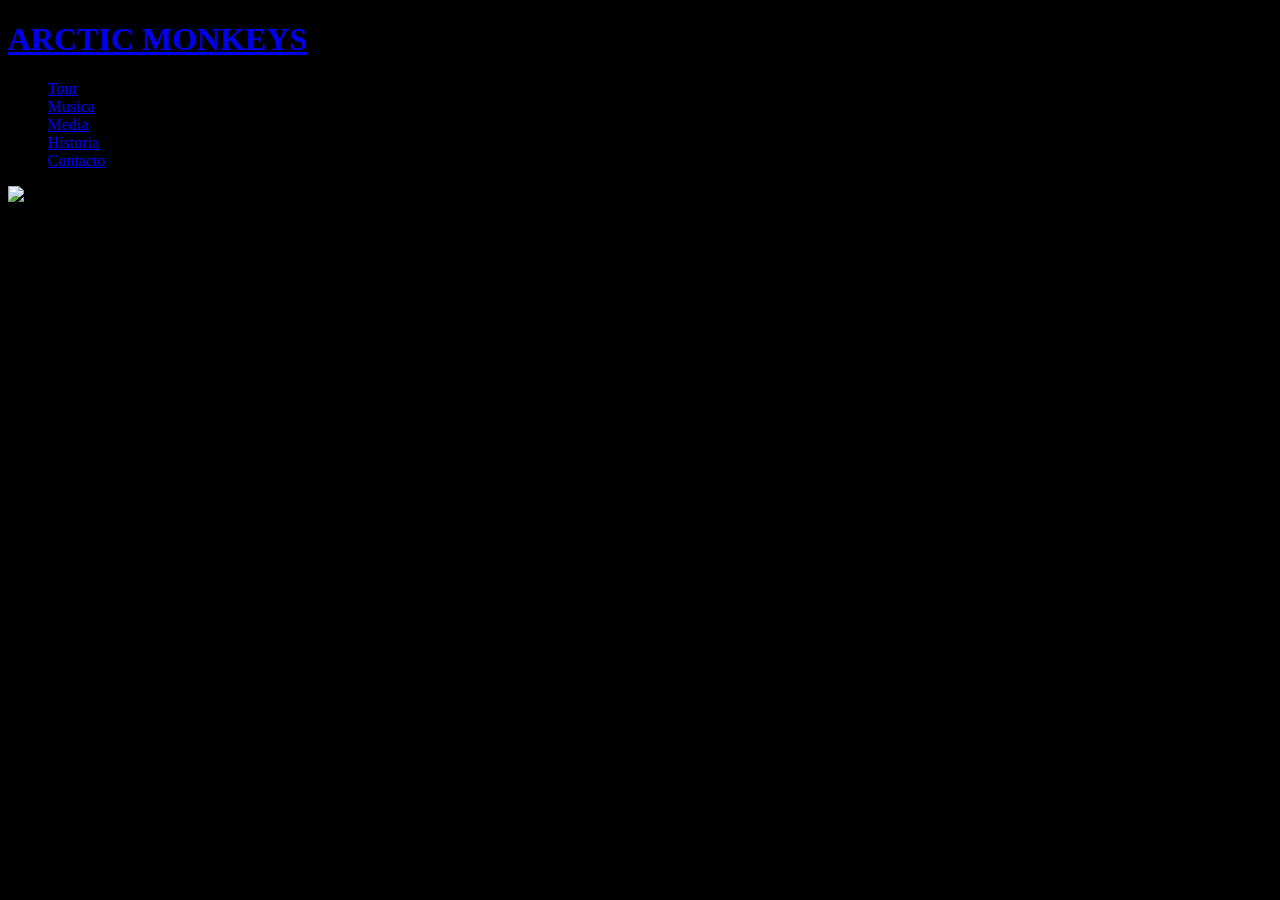
==== index.html @ 4eb09d24 "Commit inicial agregando estilos" ====
<!DOCTYPE html>
<html>
<head>
	<meta charset="utf-8">
	<meta name=description content="">
	<meta name=viewport content="width=device-width, initial-scale=1">
	<link rel="stylesheet" href="https://cdn.jsdelivr.net/npm/bootstrap@4.5.3/dist/css/bootstrap.min.css" integrity="sha384-TX8t27EcRE3e/ihU7zmQxVncDAy5uIKz4rEkgIXeMed4M0jlfIDPvg6uqKI2xXr2" crossorigin="anonymous">
	<link rel="stylesheet" type="text/css" href="css/estilos.css">
	<title>Arctic Monkeys</title>
</head>
<body>
<!-- HEADER -->
<header class="header">
	<h1>
		<a href="index.html">ARCTIC MONKEYS</a> 
	</h1>
	<nav>
	  <ul>
        <li><a href="tour.html">Tour</a></li>
        <li><a href="musica.html">Musica</a></li>
        <li><a href="media.html">Media</a></li>
        <li><a href="historia.html">Historia</a></li>
        <li><a href="contacto.html">Contacto</a></li>
    </ul>
	</nav>
</header>
<!-- CONTENIDO -->
<div>
	<img class="imgagenFondo" src="https://via.placeholder.com/900" alt="fondo">
</div>
<!-- FOOTER -->
<footer>
	<div>
		<p>Redes Sociales</p>
	</div>
	<div>
		<p>Agustin Quiroga - Desarrollo Web 2021</p>
	</div>
</footer>
<!-- SCRIPTS -->
<script src="https://code.jquery.com/jquery-3.5.1.slim.min.js" integrity="sha384-DfXdz2htPH0lsSSs5nCTpuj/zy4C+OGpamoFVy38MVBnE+IbbVYUew+OrCXaRkfj" crossorigin="anonymous"></script>
<script src="https://cdn.jsdelivr.net/npm/bootstrap@4.5.3/dist/js/bootstrap.bundle.min.js" integrity="sha384-ho+j7jyWK8fNQe+A12Hb8AhRq26LrZ/JpcUGGOn+Y7RsweNrtN/tE3MoK7ZeZDyx" crossorigin="anonymous"></script>
</body>
</html>
---- css/estilos.css ----
@import url("https://fonts.googleapis.com/css2?family=STIX+Two+Math&display=swap");
/* line 2, ../../Trabajo Final/scss/estilos.scss */
body {
  /*background-image: url(https://data.whicdn.com/images/183105891/original.jpg);
	background-attachment: scroll;
	background-repeat: round;
	background-position: center;*/
  font-family: BlinkMacSystemFont;
  background-color: black;
}

/* ------- TITULO PRINCIPAL ----- */
/* line 11, ../../Trabajo Final/scss/estilos.scss */
.misTitulos {
  margin-top: 4rem;
  font-style: italic;
  color: #ffffff;
  letter-spacing: 5px;
  text-align: center;
  font-size: 3.1rem;
  letter-spacing: 10px;
}

/* -------  FECHAS ------- */
/* line 21, ../../Trabajo Final/scss/estilos.scss */
.seccionTour {
  margin-top: 4rem;
  box-shadow: 0px 0px 5px 0px #f48c06;
  padding: 0px;
}

/* line 26, ../../Trabajo Final/scss/estilos.scss */
.fechas {
  height: 80px;
  text-align: center;
  background-color: black;
  color: #ffffff;
  font-style: italic;
  font-size: 1.2rem;
  letter-spacing: 2px;
  font-weight: 500;
}

/* line 36, ../../Trabajo Final/scss/estilos.scss */
.fechas:hover {
  background-color: white;
  color: black;
}

/* line 40, ../../Trabajo Final/scss/estilos.scss */
.enlacesTickets a {
  text-decoration: none;
  color: #f48c06;
}

/* line 44, ../../Trabajo Final/scss/estilos.scss */
.enlacesTickets a:hover {
  font-weight: 700;
  font-size: 1.25rem;
}

/*# sourceMappingURL=estilos.css.map */
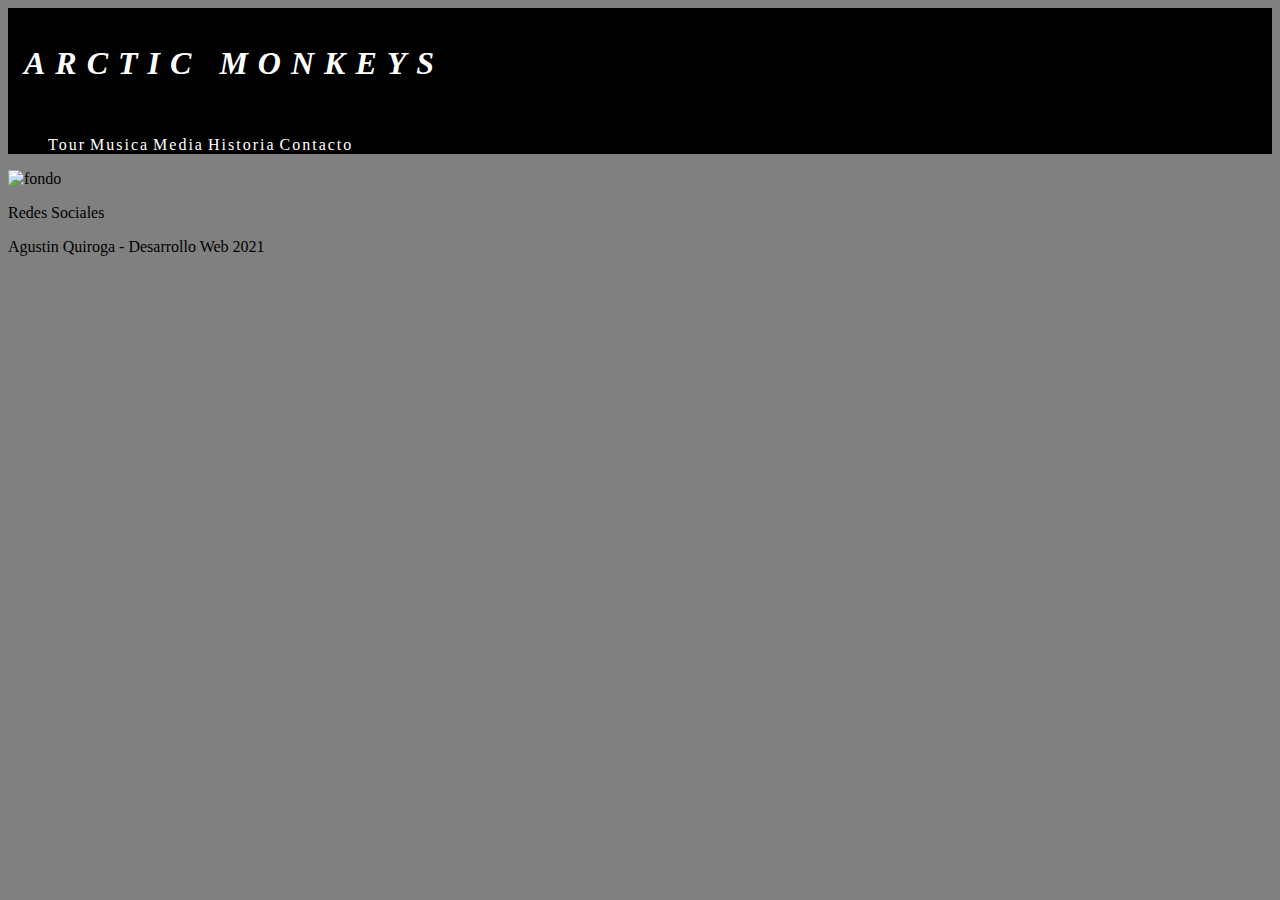
==== commit 780f5014: "mejorando el responsive" ====
--- a/index.html
+++ b/index.html
@@ -11,10 +11,10 @@
 <body>
 <!-- HEADER -->
 <header class="header">
-	<h1>
+	<h1 class="tituloHeader">
 		<a href="index.html">ARCTIC MONKEYS</a> 
 	</h1>
-	<nav>
+	<nav class="lista">
 	  <ul>
         <li><a href="tour.html">Tour</a></li>
         <li><a href="musica.html">Musica</a></li>
--- a/css/estilos.css
+++ b/css/estilos.css
@@ -1,35 +1,56 @@
 @import url("https://fonts.googleapis.com/css2?family=STIX+Two+Math&display=swap");
-/* line 2, ../../Trabajo Final/scss/estilos.scss */
 body {
   /*background-image: url(https://data.whicdn.com/images/183105891/original.jpg);
 	background-attachment: scroll;
 	background-repeat: round;
 	background-position: center;*/
   font-family: BlinkMacSystemFont;
+  background-color: grey;
+}
+
+/* ------- HEADER --------- */
+.header {
   background-color: black;
 }
 
-/* ------- TITULO PRINCIPAL ----- */
-/* line 11, ../../Trabajo Final/scss/estilos.scss */
-.misTitulos {
-  margin-top: 4rem;
+.tituloHeader {
+  display: inline-block;
+  padding: 1rem;
   font-style: italic;
   color: #ffffff;
-  letter-spacing: 5px;
-  text-align: center;
-  font-size: 3.1rem;
+  letter-spacing: 3px;
+  font-size: 2rem;
   letter-spacing: 10px;
 }
 
+.tituloHeader a {
+  text-decoration: none;
+  color: #ffffff;
+}
+
+.lista ul li {
+  list-style: none;
+  display: inline-block;
+}
+
+.lista ul li a {
+  text-decoration: none;
+  color: #ffffff;
+  letter-spacing: 2px;
+}
+
+ul li a:hover {
+  text-decoration: line-through;
+}
+
+/* ------- TITULO PRINCIPAL ----- */
 /* -------  FECHAS ------- */
-/* line 21, ../../Trabajo Final/scss/estilos.scss */
 .seccionTour {
   margin-top: 4rem;
   box-shadow: 0px 0px 5px 0px #f48c06;
   padding: 0px;
 }
 
-/* line 26, ../../Trabajo Final/scss/estilos.scss */
 .fechas {
   height: 80px;
   text-align: center;
@@ -41,22 +62,17 @@
   font-weight: 500;
 }
 
-/* line 36, ../../Trabajo Final/scss/estilos.scss */
 .fechas:hover {
   background-color: white;
   color: black;
 }
 
-/* line 40, ../../Trabajo Final/scss/estilos.scss */
 .enlacesTickets a {
   text-decoration: none;
   color: #f48c06;
 }
 
-/* line 44, ../../Trabajo Final/scss/estilos.scss */
 .enlacesTickets a:hover {
   font-weight: 700;
-  font-size: 1.25rem;
+  font-size: 1.2rem;
 }
-
-/*# sourceMappingURL=estilos.css.map */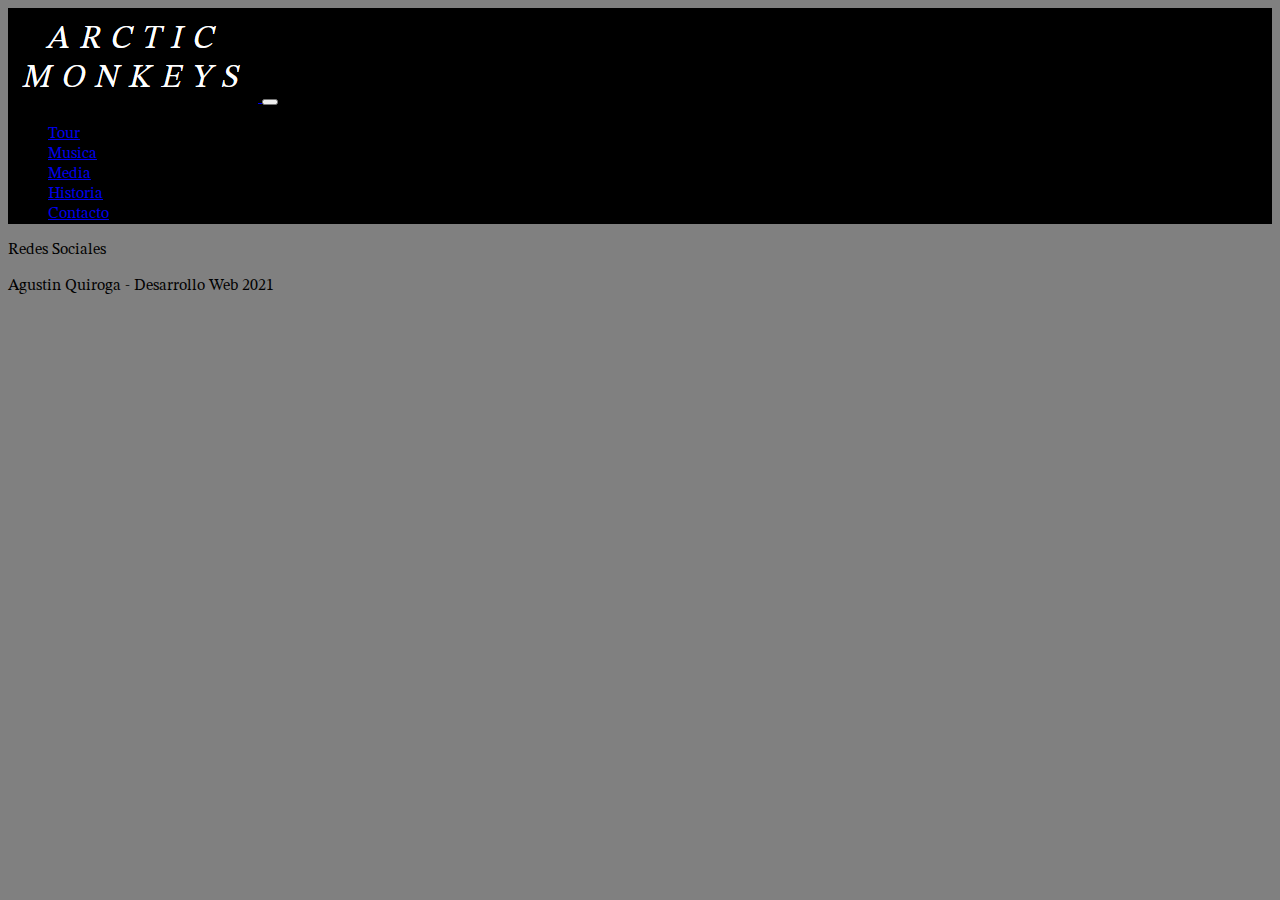
==== commit a8a0b6e0: "mejorando el bootstrap" ====
--- a/index.html
+++ b/index.html
@@ -9,25 +9,37 @@
 	<title>Arctic Monkeys</title>
 </head>
 <body>
+<div class="container-fluid px-0">
 <!-- HEADER -->
-<header class="header">
-	<h1 class="tituloHeader">
-		<a href="index.html">ARCTIC MONKEYS</a> 
-	</h1>
-	<nav class="lista">
-	  <ul>
-        <li><a href="tour.html">Tour</a></li>
-        <li><a href="musica.html">Musica</a></li>
-        <li><a href="media.html">Media</a></li>
-        <li><a href="historia.html">Historia</a></li>
-        <li><a href="contacto.html">Contacto</a></li>
-    </ul>
+	<nav class="navbar navbar-expand-lg navbar-dark bg-dark px-1">
+	  <a class="navbar-brand" href="index.html">
+	  	<img class="logo" src="media/LOGO.png" alt="ArcticMonkeys">
+	  </a>
+	  <button class="navbar-toggler mr-4" type="button" data-toggle="collapse" data-target="#navbarNav" aria-controls="navbarNav" aria-expanded="false" aria-label="Toggle navigation">
+	    <span class="navbar-toggler-icon"></span>
+	  </button>
+	  <div class="collapse navbar-collapse" id="navbarNav">
+	    <ul class="navbar-nav">
+	      <li class="nav-item">
+	        <a class="nav-link" href="tour.html">Tour</a>
+	      </li>
+	      <li class="nav-item">
+	        <a class="nav-link" href="musica.html">Musica</a>
+	      </li>
+	      <li class="nav-item">
+	        <a class="nav-link" href="media.html">Media</a>
+	      </li>
+	      <li class="nav-item">
+	        <a class="nav-link" href="historia.html">Historia</a>
+	      </li>
+	      <li class="nav-item">
+	        <a class="nav-link" href="contacto.html">Contacto</a>
+	      </li>
+	    </ul>
+	  </div>
 	</nav>
-</header>
 <!-- CONTENIDO -->
-<div>
-	<img class="imgagenFondo" src="https://via.placeholder.com/900" alt="fondo">
-</div>
+
 <!-- FOOTER -->
 <footer>
 	<div>
@@ -37,6 +49,7 @@
 		<p>Agustin Quiroga - Desarrollo Web 2021</p>
 	</div>
 </footer>
+</div>
 <!-- SCRIPTS -->
 <script src="https://code.jquery.com/jquery-3.5.1.slim.min.js" integrity="sha384-DfXdz2htPH0lsSSs5nCTpuj/zy4C+OGpamoFVy38MVBnE+IbbVYUew+OrCXaRkfj" crossorigin="anonymous"></script>
 <script src="https://cdn.jsdelivr.net/npm/bootstrap@4.5.3/dist/js/bootstrap.bundle.min.js" integrity="sha384-ho+j7jyWK8fNQe+A12Hb8AhRq26LrZ/JpcUGGOn+Y7RsweNrtN/tE3MoK7ZeZDyx" crossorigin="anonymous"></script>
--- a/css/estilos.css
+++ b/css/estilos.css
@@ -1,65 +1,43 @@
 @import url("https://fonts.googleapis.com/css2?family=STIX+Two+Math&display=swap");
 body {
-  /*background-image: url(https://data.whicdn.com/images/183105891/original.jpg);
-	background-attachment: scroll;
-	background-repeat: round;
-	background-position: center;*/
-  font-family: BlinkMacSystemFont;
+  font-family: 'STIX Two Math', serif;
   background-color: grey;
 }
 
 /* ------- HEADER --------- */
-.header {
+.bg-dark {
+  background-color: #000000 !important;
+}
+
+.navbar .nav-item {
   background-color: black;
 }
 
-.tituloHeader {
-  display: inline-block;
-  padding: 1rem;
-  font-style: italic;
-  color: #ffffff;
-  letter-spacing: 3px;
-  font-size: 2rem;
-  letter-spacing: 10px;
-}
-
-.tituloHeader a {
-  text-decoration: none;
-  color: #ffffff;
-}
-
-.lista ul li {
-  list-style: none;
-  display: inline-block;
-}
-
-.lista ul li a {
-  text-decoration: none;
-  color: #ffffff;
-  letter-spacing: 2px;
-}
-
-ul li a:hover {
-  text-decoration: line-through;
+@media all and (min-width: 768px) {
+  .navbar .nav-item {
+    background-color: transparent;
+  }
 }
 
 /* ------- TITULO PRINCIPAL ----- */
 /* -------  FECHAS ------- */
 .seccionTour {
   margin-top: 4rem;
-  box-shadow: 0px 0px 5px 0px #f48c06;
   padding: 0px;
 }
 
 .fechas {
+  border-bottom-style: solid;
+  border-width: 0.5px;
+  border-color: white;
   height: 80px;
   text-align: center;
   background-color: black;
   color: #ffffff;
   font-style: italic;
-  font-size: 1.2rem;
+  font-size: 1rem;
   letter-spacing: 2px;
-  font-weight: 500;
+  font-weight: 400;
 }
 
 .fechas:hover {
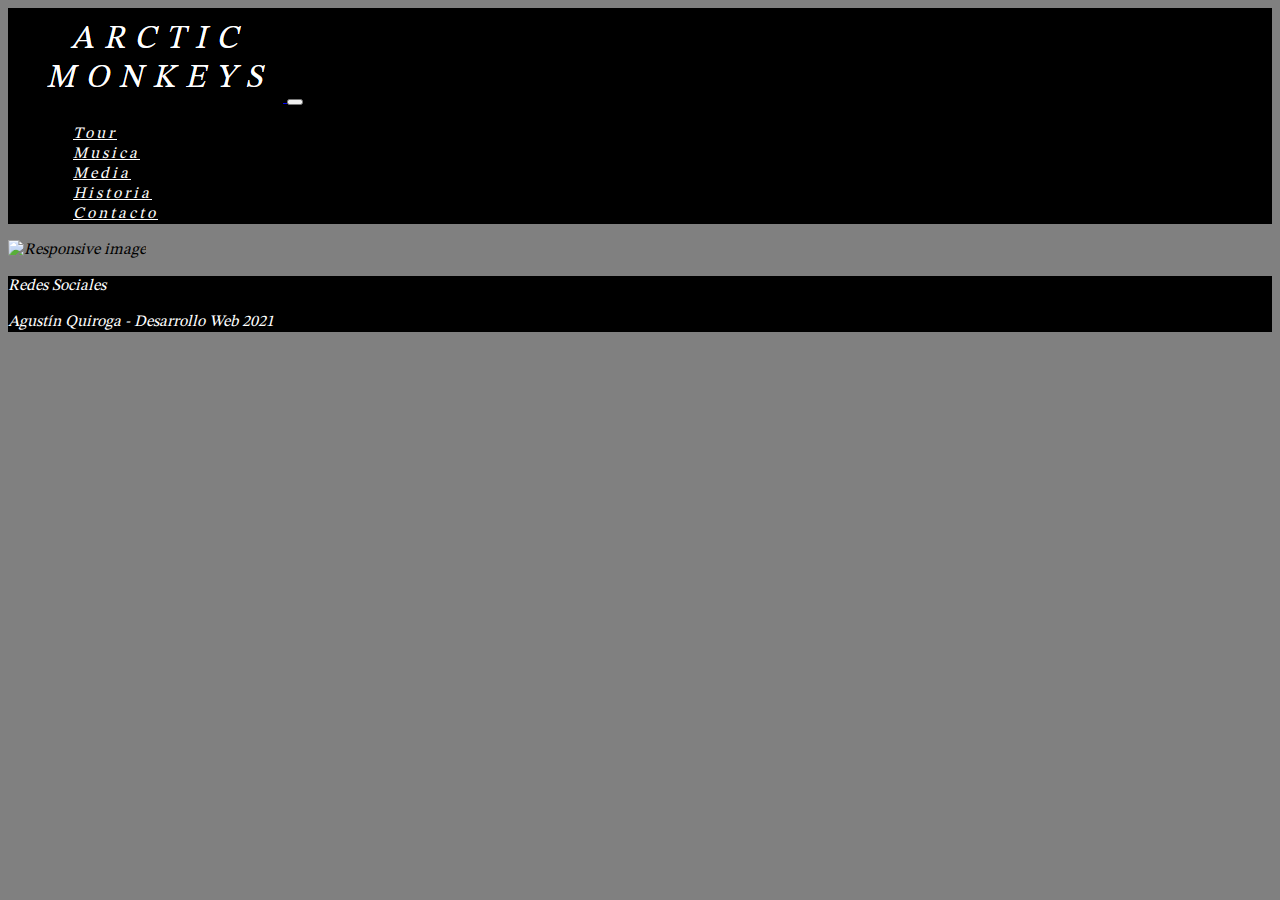
==== commit 36b8730b: "agregando nuevo contenido, imagenes y textos" ====
--- a/index.html
+++ b/index.html
@@ -11,14 +11,14 @@
 <body>
 <div class="container-fluid px-0">
 <!-- HEADER -->
-	<nav class="navbar navbar-expand-lg navbar-dark bg-dark px-1">
-	  <a class="navbar-brand" href="index.html">
+	<nav class="navbar navbar-expand-lg navbar-dark bg-dark">
+	  <a class="navbar-brand m-0" href="index.html">
 	  	<img class="logo" src="media/LOGO.png" alt="ArcticMonkeys">
 	  </a>
-	  <button class="navbar-toggler mr-4" type="button" data-toggle="collapse" data-target="#navbarNav" aria-controls="navbarNav" aria-expanded="false" aria-label="Toggle navigation">
+	  <button class="navbar-toggler m-0" type="button" data-toggle="collapse" data-target="#navbarNav" aria-controls="navbarNav" aria-expanded="false" aria-label="Toggle navigation">
 	    <span class="navbar-toggler-icon"></span>
 	  </button>
-	  <div class="collapse navbar-collapse" id="navbarNav">
+	  <div class="collapse navbar-collapse flex-row-reverse " id="navbarNav">
 	    <ul class="navbar-nav">
 	      <li class="nav-item">
 	        <a class="nav-link" href="tour.html">Tour</a>
@@ -39,16 +39,13 @@
 	  </div>
 	</nav>
 <!-- CONTENIDO -->
-
+<div class="imagenFondo">
+<img src="https://i.pinimg.com/originals/bd/a8/c5/bda8c59f78c411555bc2bc2f4e519d24.jpg" class="img-fluid" alt="Responsive image">
+</div>
 <!-- FOOTER -->
-<footer>
-	<div>
-		<p>Redes Sociales</p>
-	</div>
-	<div>
-		<p>Agustin Quiroga - Desarrollo Web 2021</p>
-	</div>
-</footer>
+<div class="container-fluid card-footer">
+    <p class="d-flex justify-content-center">Redes Sociales</p>
+    <p class="d-flex justify-content-center">Agustín Quiroga - Desarrollo Web 2021</p>
 </div>
 <!-- SCRIPTS -->
 <script src="https://code.jquery.com/jquery-3.5.1.slim.min.js" integrity="sha384-DfXdz2htPH0lsSSs5nCTpuj/zy4C+OGpamoFVy38MVBnE+IbbVYUew+OrCXaRkfj" crossorigin="anonymous"></script>
--- a/css/estilos.css
+++ b/css/estilos.css
@@ -2,6 +2,7 @@
 body {
   font-family: 'STIX Two Math', serif;
   background-color: grey;
+  font-style: italic;
 }
 
 /* ------- HEADER --------- */
@@ -13,9 +14,31 @@
   background-color: black;
 }
 
+.navbar-dark .navbar-nav .nav-link {
+  color: white;
+  letter-spacing: 3px;
+  padding-left: 15px;
+  font-size: 1rem;
+}
+
+.navbar-dark .navbar-nav .nav-link:hover {
+  text-decoration: line-through;
+  color: #f48c06;
+}
+
 @media all and (min-width: 768px) {
   .navbar .nav-item {
     background-color: transparent;
+  }
+  .navbar-brand {
+    padding-left: 25px;
+  }
+  .navbar-expand-lg .navbar-collapse {
+    padding-right: 25px;
+  }
+  .navbar-dark .navbar-nav .nav-link {
+    padding-left: 25px;
+    padding-right: 25px;
   }
 }
 
@@ -36,7 +59,7 @@
   color: #ffffff;
   font-style: italic;
   font-size: 1rem;
-  letter-spacing: 2px;
+  letter-spacing: 3px;
   font-weight: 400;
 }
 
@@ -52,5 +75,11 @@
 
 .enlacesTickets a:hover {
   font-weight: 700;
-  font-size: 1.2rem;
+  font-size: 1rem;
 }
+
+/* -------  FOOTER ------- */
+.card-footer {
+  background-color: black;
+  color: white;
+}
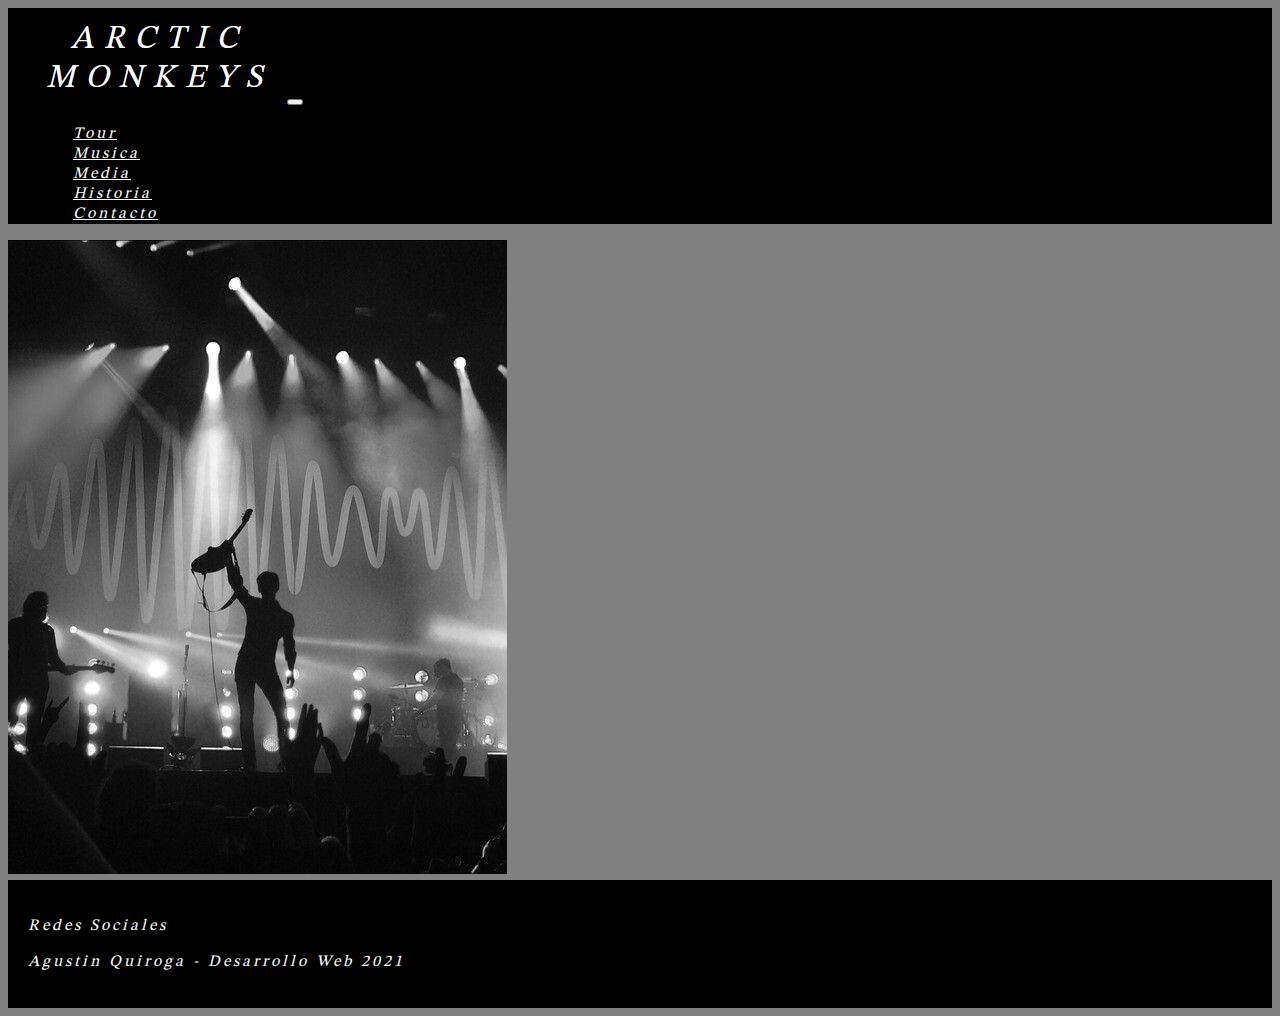
==== commit ebb37a11: "agregando estilos y contenido 2" ====
--- a/index.html
+++ b/index.html
@@ -11,7 +11,7 @@
 <body>
 <div class="container-fluid px-0">
 <!-- HEADER -->
-	<nav class="navbar navbar-expand-lg navbar-dark bg-dark">
+	<nav class="sticky-top navbar navbar-expand-lg navbar-dark bg-dark">
 	  <a class="navbar-brand m-0" href="index.html">
 	  	<img class="logo" src="media/LOGO.png" alt="ArcticMonkeys">
 	  </a>
@@ -40,12 +40,12 @@
 	</nav>
 <!-- CONTENIDO -->
 <div class="imagenFondo">
-<img src="https://i.pinimg.com/originals/bd/a8/c5/bda8c59f78c411555bc2bc2f4e519d24.jpg" class="img-fluid" alt="Responsive image">
+<img src="media/bkimagen.jpg" class="img-fluid" alt="Responsive image">
 </div>
 <!-- FOOTER -->
 <div class="container-fluid card-footer">
     <p class="d-flex justify-content-center">Redes Sociales</p>
-    <p class="d-flex justify-content-center">Agustín Quiroga - Desarrollo Web 2021</p>
+    <p class="d-flex justify-content-center">Agustin Quiroga - Desarrollo Web 2021</p>
 </div>
 <!-- SCRIPTS -->
 <script src="https://code.jquery.com/jquery-3.5.1.slim.min.js" integrity="sha384-DfXdz2htPH0lsSSs5nCTpuj/zy4C+OGpamoFVy38MVBnE+IbbVYUew+OrCXaRkfj" crossorigin="anonymous"></script>
--- a/css/estilos.css
+++ b/css/estilos.css
@@ -82,4 +82,10 @@
 .card-footer {
   background-color: black;
   color: white;
+  padding: 20px;
 }
+
+.card-footer p {
+  font-size: 1rem;
+  letter-spacing: 3px;
+}
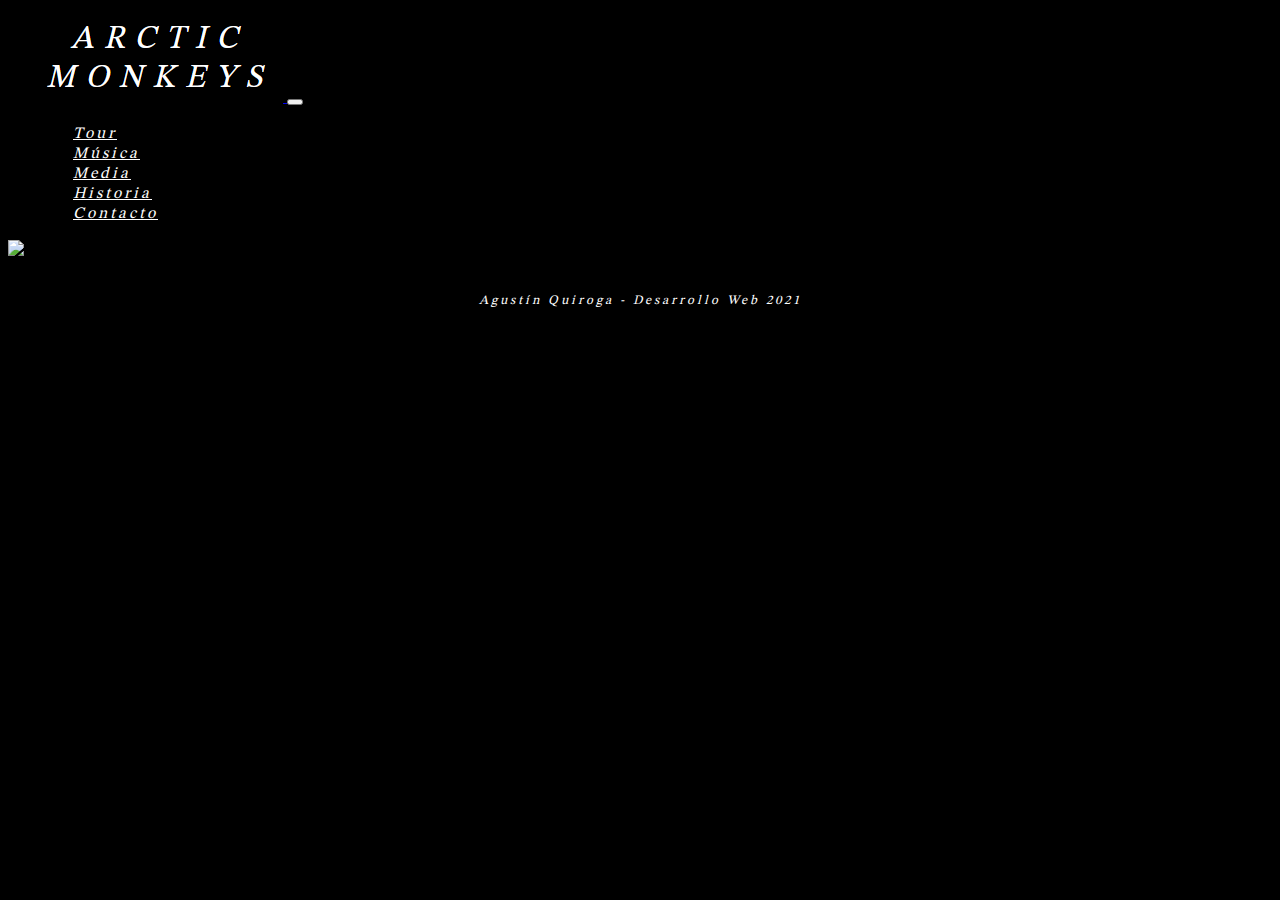
==== commit b033b28a: "acomodamiento del codigo, links bien anidados, imagenes comprimidas, secciones y contenido completo" ====
--- a/index.html
+++ b/index.html
@@ -1,53 +1,75 @@
 <!DOCTYPE html>
 <html>
 <head>
-	<meta charset="utf-8">
-	<meta name=description content="">
-	<meta name=viewport content="width=device-width, initial-scale=1">
-	<link rel="stylesheet" href="https://cdn.jsdelivr.net/npm/bootstrap@4.5.3/dist/css/bootstrap.min.css" integrity="sha384-TX8t27EcRE3e/ihU7zmQxVncDAy5uIKz4rEkgIXeMed4M0jlfIDPvg6uqKI2xXr2" crossorigin="anonymous">
-	<link rel="stylesheet" type="text/css" href="css/estilos.css">
-	<title>Arctic Monkeys</title>
+<!-- ETIQUETAS META -->
+    <meta charset="utf-8">
+    <meta name=description content="Arctic Monkeys es una banda de rock-alternativo británico formada en 2002. ">
+    <meta name=viewport content="width=device-width, initial-scale=1">
+<!-- LINK FONT AWESOME--->
+    <link rel="stylesheet" href="https://use.fontawesome.com/releases/v5.15.3/css/all.css" integrity="sha384-SZXxX4whJ79/gErwcOYf+zWLeJdY/qpuqC4cAa9rOGUstPomtqpuNWT9wdPEn2fk" crossorigin="anonymous">
+<!-- LINK GALERIA LIGHTBOX -->
+    <link rel="stylesheet" type="text/css" href="css/lightbox.min.css">
+<!-- BOOTSTRAP 4.5 -->
+    <link rel="stylesheet" href="https://cdn.jsdelivr.net/npm/bootstrap@4.5.3/dist/css/bootstrap.min.css" integrity="sha384-TX8t27EcRE3e/ihU7zmQxVncDAy5uIKz4rEkgIXeMed4M0jlfIDPvg6uqKI2xXr2" crossorigin="anonymous">
+<!-- LINK ANIMACIONES -->
+    <link rel="stylesheet" href="https://cdnjs.cloudflare.com/ajax/libs/animate.css/4.1.1/animate.min.css"/>
+<!-- LINK MIS ESTILOS CSS -->
+    <link rel="stylesheet" type="text/css" href="css/estilos.css">
+    <title>Arctic Monkeys</title>
 </head>
 <body>
 <div class="container-fluid px-0">
 <!-- HEADER -->
 	<nav class="sticky-top navbar navbar-expand-lg navbar-dark bg-dark">
-	  <a class="navbar-brand m-0" href="index.html">
-	  	<img class="logo" src="media/LOGO.png" alt="ArcticMonkeys">
-	  </a>
-	  <button class="navbar-toggler m-0" type="button" data-toggle="collapse" data-target="#navbarNav" aria-controls="navbarNav" aria-expanded="false" aria-label="Toggle navigation">
-	    <span class="navbar-toggler-icon"></span>
-	  </button>
-	  <div class="collapse navbar-collapse flex-row-reverse " id="navbarNav">
-	    <ul class="navbar-nav">
-	      <li class="nav-item">
-	        <a class="nav-link" href="tour.html">Tour</a>
-	      </li>
-	      <li class="nav-item">
-	        <a class="nav-link" href="musica.html">Musica</a>
-	      </li>
-	      <li class="nav-item">
-	        <a class="nav-link" href="media.html">Media</a>
-	      </li>
-	      <li class="nav-item">
-	        <a class="nav-link" href="historia.html">Historia</a>
-	      </li>
-	      <li class="nav-item">
-	        <a class="nav-link" href="contacto.html">Contacto</a>
-	      </li>
-	    </ul>
-	  </div>
+		<a class="wow animate__animated animate__fadeInLeft navbar-brand m-0" href="index.html">
+			<img class="logo" src="media/LOGO.png" alt="logo">
+		</a>
+		<button class="navbar-toggler m-0" type="button" data-toggle="collapse" data-target="#navbarNav" aria-controls="navbarNav" aria-expanded="false" aria-label="Toggle navigation">
+			<span class="navbar-toggler-icon"></span>
+		</button>
+		<div class="wow animate__animated animate__fadeInRight collapse navbar-collapse flex-row-reverse " id="navbarNav">
+			<ul class="navbar-nav">
+				<li class="nav-item">
+					<a class="nav-link" href="tour.html">Tour</a>
+				</li>
+				<li class="nav-item">
+					<a class="nav-link" href="musica.html">Música</a>
+				</li>
+				<li class="nav-item">
+					<a class="nav-link" href="media.html">Media</a>
+				</li>
+				<li class="nav-item">
+					<a class="nav-link" href="historia.html">Historia</a>
+				</li>
+				<li class="nav-item">
+					<a class="nav-link" href="contacto.html">Contacto</a>
+				</li>
+			</ul>
+		</div>
 	</nav>
-<!-- CONTENIDO -->
-<div class="imagenFondo">
-<img src="media/bkimagen.jpg" class="img-fluid" alt="Responsive image">
+<!-- BKG IMAGEN-->
+	<img src="media/indeximg.jpg" srcset="media/bkgmobile.jpg 768w, media/indeximg.jpg." class="img-fluid" alt="imagen fondo pantalla principal">
+<!-- FOOTER -->
+    <div class="container-fluid card-footer">
+        <div class="row justify-content-center pt-2 pb-3" >
+            <div class="wow animate__animated animate__fadeInUpBig col logos">
+                <a href="https://www.instagram.com/arcticmonkeys/?hl=es-la" target="_blank"><i class="fab fa-instagram p-2"></i></a>
+                <a href="https://www.facebook.com/ArcticMonkeys" target="_blank"><i class="fab fa-facebook-square p-2"></i></a>
+                <a href="https://twitter.com/arcticmonkeys?lang=es" target="_blank"><i class="fab fa-twitter-square p-2"></i></a>
+                <a href="https://www.youtube.com/channel/UC-KTRBl9_6AX10-Y7IKwKdw" target="_blank"><i class="fab fa-youtube p-2"></i></a>
+                <a href="https://open.spotify.com/playlist/37i9dQZF1E4vIIV392R6kP?si=06e53b05ea054740" target="_blank"><i class="fab fa-spotify p-2"></i></a>
+            </div>
+        </div>
+        <p class="d-flex justify-content-center">Agustín Quiroga - Desarrollo Web 2021</p>
+    </div>
+<!-- SCRIPTS -->
 </div>
-<!-- FOOTER -->
-<div class="container-fluid card-footer">
-    <p class="d-flex justify-content-center">Redes Sociales</p>
-    <p class="d-flex justify-content-center">Agustin Quiroga - Desarrollo Web 2021</p>
-</div>
-<!-- SCRIPTS -->
+<script src="js/wow.js"></script>
+<script>
+new WOW().init();
+</script>
+<script src="js/lightbox-plus-jquery.min.js"></script>
+<script src="js/lightbox-plus-jquery.min.js"></script>
 <script src="https://code.jquery.com/jquery-3.5.1.slim.min.js" integrity="sha384-DfXdz2htPH0lsSSs5nCTpuj/zy4C+OGpamoFVy38MVBnE+IbbVYUew+OrCXaRkfj" crossorigin="anonymous"></script>
 <script src="https://cdn.jsdelivr.net/npm/bootstrap@4.5.3/dist/js/bootstrap.bundle.min.js" integrity="sha384-ho+j7jyWK8fNQe+A12Hb8AhRq26LrZ/JpcUGGOn+Y7RsweNrtN/tE3MoK7ZeZDyx" crossorigin="anonymous"></script>
 </body>
--- a/css/estilos.css
+++ b/css/estilos.css
@@ -1,54 +1,85 @@
 @import url("https://fonts.googleapis.com/css2?family=STIX+Two+Math&display=swap");
+/* line 2, ../../Trabajo Final/scss/estilos.scss */
 body {
   font-family: 'STIX Two Math', serif;
-  background-color: grey;
-  font-style: italic;
-}
-
-/* ------- HEADER --------- */
+  font-style: italic;
+  background-color: black;
+}
+
+/* -------- HEADER --------- */
+/* line 8, ../../Trabajo Final/scss/estilos.scss */
 .bg-dark {
   background-color: #000000 !important;
 }
 
+/* line 11, ../../Trabajo Final/scss/estilos.scss */
 .navbar .nav-item {
   background-color: black;
 }
 
+/* line 14, ../../Trabajo Final/scss/estilos.scss */
 .navbar-dark .navbar-nav .nav-link {
   color: white;
   letter-spacing: 3px;
   padding-left: 15px;
   font-size: 1rem;
-}
-
+  font-style: italic;
+}
+
+/* line 21, ../../Trabajo Final/scss/estilos.scss */
 .navbar-dark .navbar-nav .nav-link:hover {
   text-decoration: line-through;
-  color: #f48c06;
-}
-
-@media all and (min-width: 768px) {
+  color: #ff7900;
+}
+
+@media all and (min-width: 768px) {
+  /* line 26, ../../Trabajo Final/scss/estilos.scss */
   .navbar .nav-item {
     background-color: transparent;
   }
+  /* line 29, ../../Trabajo Final/scss/estilos.scss */
   .navbar-brand {
     padding-left: 25px;
   }
+  /* line 33, ../../Trabajo Final/scss/estilos.scss */
   .navbar-expand-lg .navbar-collapse {
     padding-right: 25px;
   }
+  /* line 36, ../../Trabajo Final/scss/estilos.scss */
   .navbar-dark .navbar-nav .nav-link {
     padding-left: 25px;
     padding-right: 25px;
   }
 }
 
-/* ------- TITULO PRINCIPAL ----- */
-/* -------  FECHAS ------- */
-.seccionTour {
-  margin-top: 4rem;
-  padding: 0px;
-}
-
+/* ------- HEADER SECCION  ------- */
+/* line 42, ../../Trabajo Final/scss/estilos.scss */
+.imgPresentacion {
+  border-bottom: 3px solid black;
+  height: 250px;
+  background: url(../media/secciones.jpg);
+  background-size: cover;
+  background-position: center;
+  display: flex;
+  align-items: center;
+  justify-content: center;
+}
+
+/* line 52, ../../Trabajo Final/scss/estilos.scss */
+.misTitulos {
+  color: #ff7900;
+  font-style: italic;
+  font-size: 1.8rem;
+  letter-spacing: 10px;
+  font-weight: 400;
+}
+
+@media all and (min-width: 768px) {
+  background: url(../media/seccionesMobile.jpg);
+}
+
+/* ------- CONTENIDO TOUR ------- */
+/* line 63, ../../Trabajo Final/scss/estilos.scss */
 .fechas {
   border-bottom-style: solid;
   border-width: 0.5px;
@@ -63,29 +94,210 @@
   font-weight: 400;
 }
 
+/* line 76, ../../Trabajo Final/scss/estilos.scss */
 .fechas:hover {
   background-color: white;
   color: black;
 }
 
+/* line 80, ../../Trabajo Final/scss/estilos.scss */
 .enlacesTickets a {
   text-decoration: none;
-  color: #f48c06;
-}
-
+  color: #ff7900;
+}
+
+/* line 84, ../../Trabajo Final/scss/estilos.scss */
 .enlacesTickets a:hover {
   font-weight: 700;
   font-size: 1rem;
 }
 
+@media all and (min-width: 768px) {
+  /* line 89, ../../Trabajo Final/scss/estilos.scss */
+  .seccionTour {
+    background: url(../media/background.jpg);
+    background-position: center;
+    background-attachment: fixed;
+    background-size: 100%;
+  }
+}
+
+/* ------- CONTENIDO MUSICA ----- */
+/* line 97, ../../Trabajo Final/scss/estilos.scss */
+.tapaAlbum {
+  text-align: right;
+}
+
+/* line 100, ../../Trabajo Final/scss/estilos.scss */
+.tapaAlbum .border {
+  border: 2px solid #ff7900 !important;
+}
+
+/* line 103, ../../Trabajo Final/scss/estilos.scss */
+.albums {
+  background: black;
+  color: white;
+}
+
+/* line 107, ../../Trabajo Final/scss/estilos.scss */
+.canciones {
+  font-style: italic;
+  letter-spacing: 3px;
+  font-size: 1rem;
+  text-transform: uppercase;
+}
+
+/* line 113, ../../Trabajo Final/scss/estilos.scss */
+.canciones p:hover {
+  color: #ff7900;
+  text-decoration: line-through;
+}
+
+/* line 117, ../../Trabajo Final/scss/estilos.scss */
+.tituloAlbum {
+  padding-top: 20px;
+}
+
+/* line 119, ../../Trabajo Final/scss/estilos.scss */
+.tituloAlbum p {
+  font-style: italic;
+  font-size: 1.8rem;
+  letter-spacing: 7px;
+  text-align: center;
+}
+
+@media all and (max-width: 768px) {
+  /* line 127, ../../Trabajo Final/scss/estilos.scss */
+  .canciones {
+    text-transform: lowercase;
+  }
+}
+
+@media all and (min-width: 768px) {
+  /* line 132, ../../Trabajo Final/scss/estilos.scss */
+  .seccionMusica {
+    background: url(../media/background.jpg);
+    background-position: center;
+    background-attachment: fixed;
+    background-size: 100%;
+  }
+}
+
+/* ------- CONTENIDO MEDIA ------- */
+@media all and (min-width: 768px) {
+  /* line 141, ../../Trabajo Final/scss/estilos.scss */
+  .seccionMedia {
+    background: url(../media/background.jpg);
+    background-position: center;
+    background-attachment: fixed;
+    background-size: 100%;
+  }
+}
+
+/* ------- CONTENIDO HISTORIA ------- */
+/* line 149, ../../Trabajo Final/scss/estilos.scss */
+.fondoTexto {
+  background-color: black;
+  color: white;
+}
+
+/* line 153, ../../Trabajo Final/scss/estilos.scss */
+.texto {
+  font-style: italic;
+  font-size: 1rem;
+  letter-spacing: 5px;
+  text-align: center;
+}
+
+/* line 159, ../../Trabajo Final/scss/estilos.scss */
+.textoDestacado {
+  color: #ff7900;
+  font-weight: bold;
+}
+
+@media all and (min-width: 768px) {
+  /* line 164, ../../Trabajo Final/scss/estilos.scss */
+  .seccionHistoria {
+    background: url(../media/background.jpg);
+    background-position: center;
+    background-attachment: fixed;
+    background-size: 100%;
+  }
+}
+
+/* ------- COTENIDO CONTACTO ------- */
+/* line 172, ../../Trabajo Final/scss/estilos.scss */
+.btn {
+  color: white;
+  border-color: black;
+  background-color: #ff7900;
+  font-style: italic;
+  letter-spacing: 3px;
+  font-size: 12px;
+  text-align: center;
+}
+
+/* line 181, ../../Trabajo Final/scss/estilos.scss */
+.btn:hover {
+  color: black;
+  border-color: white;
+  background-color: white;
+  border: 2px solid black;
+}
+
+/* line 187, ../../Trabajo Final/scss/estilos.scss */
+.form-group .form-control {
+  font-style: italic;
+  letter-spacing: 3px;
+}
+
+/* line 191, ../../Trabajo Final/scss/estilos.scss */
+.form-group .form-control:focus {
+  border: 2px solid black;
+  box-shadow: 0px 0px 0px 0px;
+}
+
+/* line 195, ../../Trabajo Final/scss/estilos.scss */
+.formulario {
+  border: 2px solid black;
+  background-color: black;
+}
+
+@media all and (min-width: 768px) {
+  /* line 200, ../../Trabajo Final/scss/estilos.scss */
+  .seccionContacto {
+    background: url(../media/background.jpg);
+    background-position: center;
+    background-attachment: fixed;
+    background-size: 100%;
+  }
+}
+
 /* -------  FOOTER ------- */
+/* line 209, ../../Trabajo Final/scss/estilos.scss */
 .card-footer {
   background-color: black;
   color: white;
   padding: 20px;
-}
-
+  text-align: center;
+}
+
+/* line 214, ../../Trabajo Final/scss/estilos.scss */
 .card-footer p {
-  font-size: 1rem;
-  letter-spacing: 3px;
-}
+  font-style: italic;
+  font-size: 13px;
+  letter-spacing: 3px;
+}
+
+/* line 220, ../../Trabajo Final/scss/estilos.scss */
+.logos i {
+  font-size: 1.5rem;
+  color: white;
+}
+
+/* line 224, ../../Trabajo Final/scss/estilos.scss */
+.logos i:hover {
+  color: #ff7900;
+}
+
+/*# sourceMappingURL=estilos.css.map */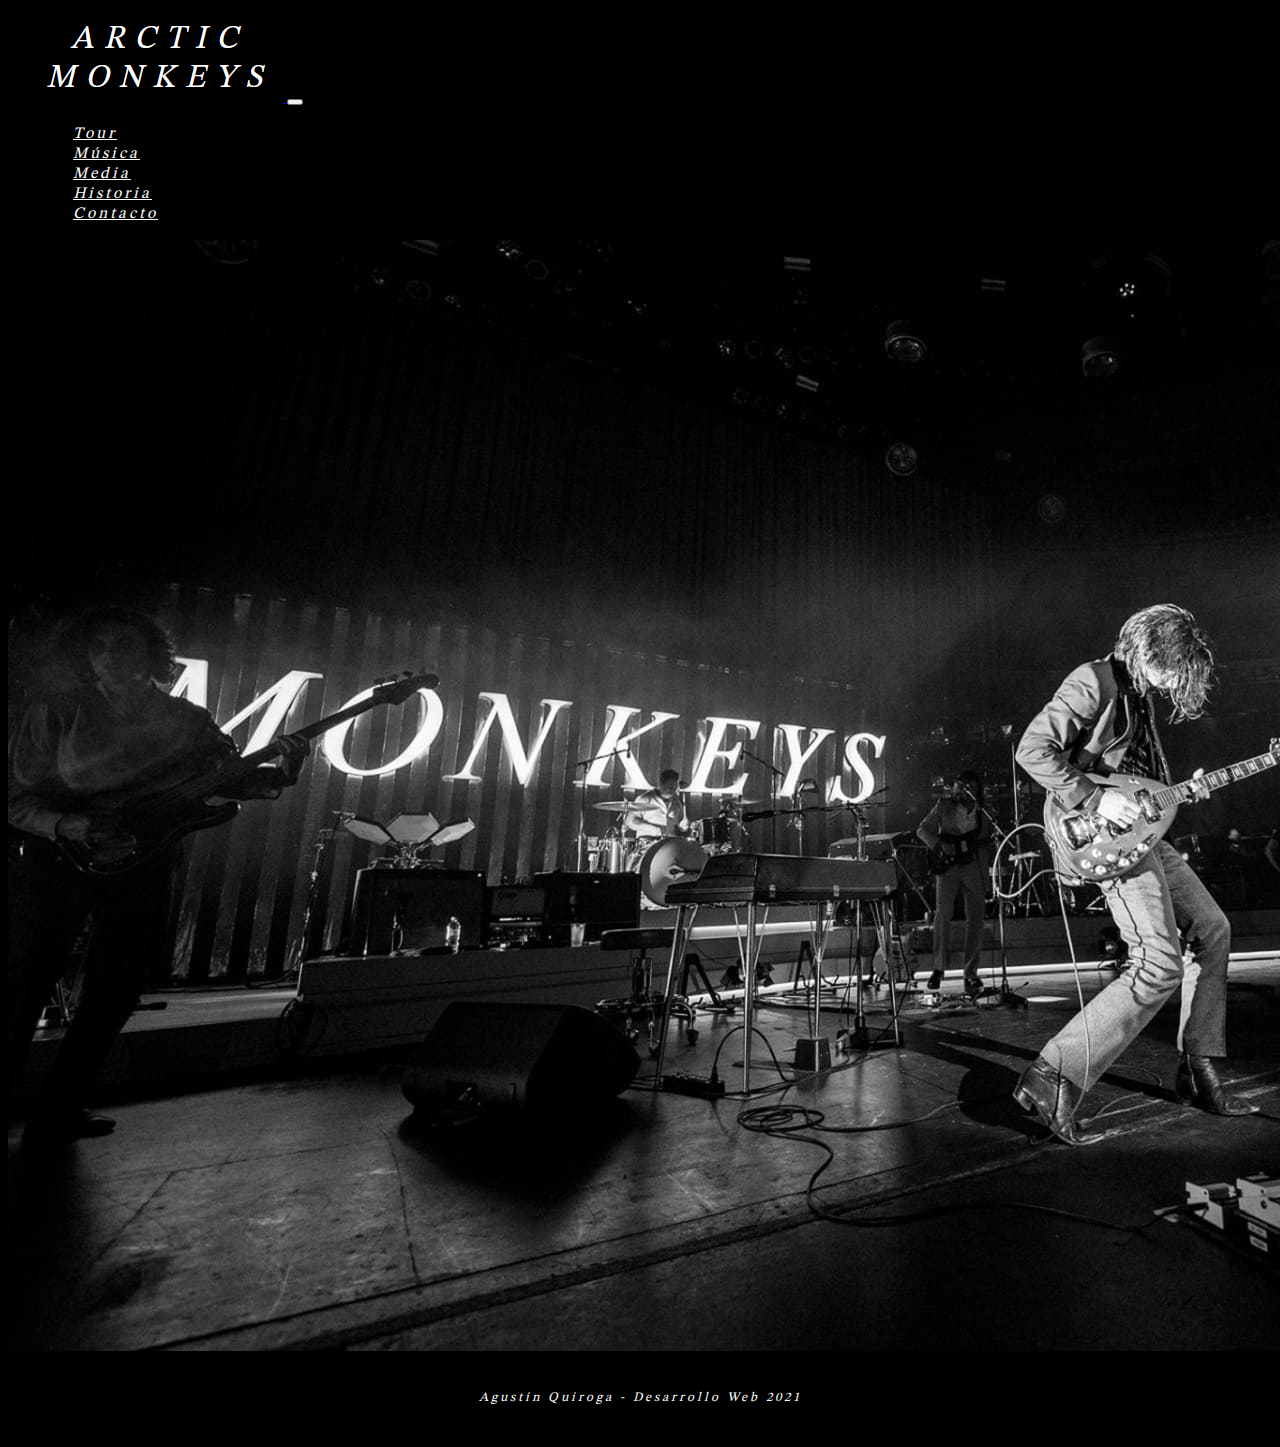
==== commit 4fb66e8c: "pagina finalizada - prueba online" ====
--- a/index.html
+++ b/index.html
@@ -48,7 +48,7 @@
 		</div>
 	</nav>
 <!-- BKG IMAGEN-->
-	<img src="media/indeximg.jpg" srcset="media/bkgmobile.jpg 768w, media/indeximg.jpg." class="img-fluid" alt="imagen fondo pantalla principal">
+	<img src="media/indeximg.jpg" srcset="media/bkgmobile.jpg 768w ,media/indeximg.jpg" class="img-fluid" alt="imagen fondo">
 <!-- FOOTER -->
     <div class="container-fluid card-footer">
         <div class="row justify-content-center pt-2 pb-3" >
